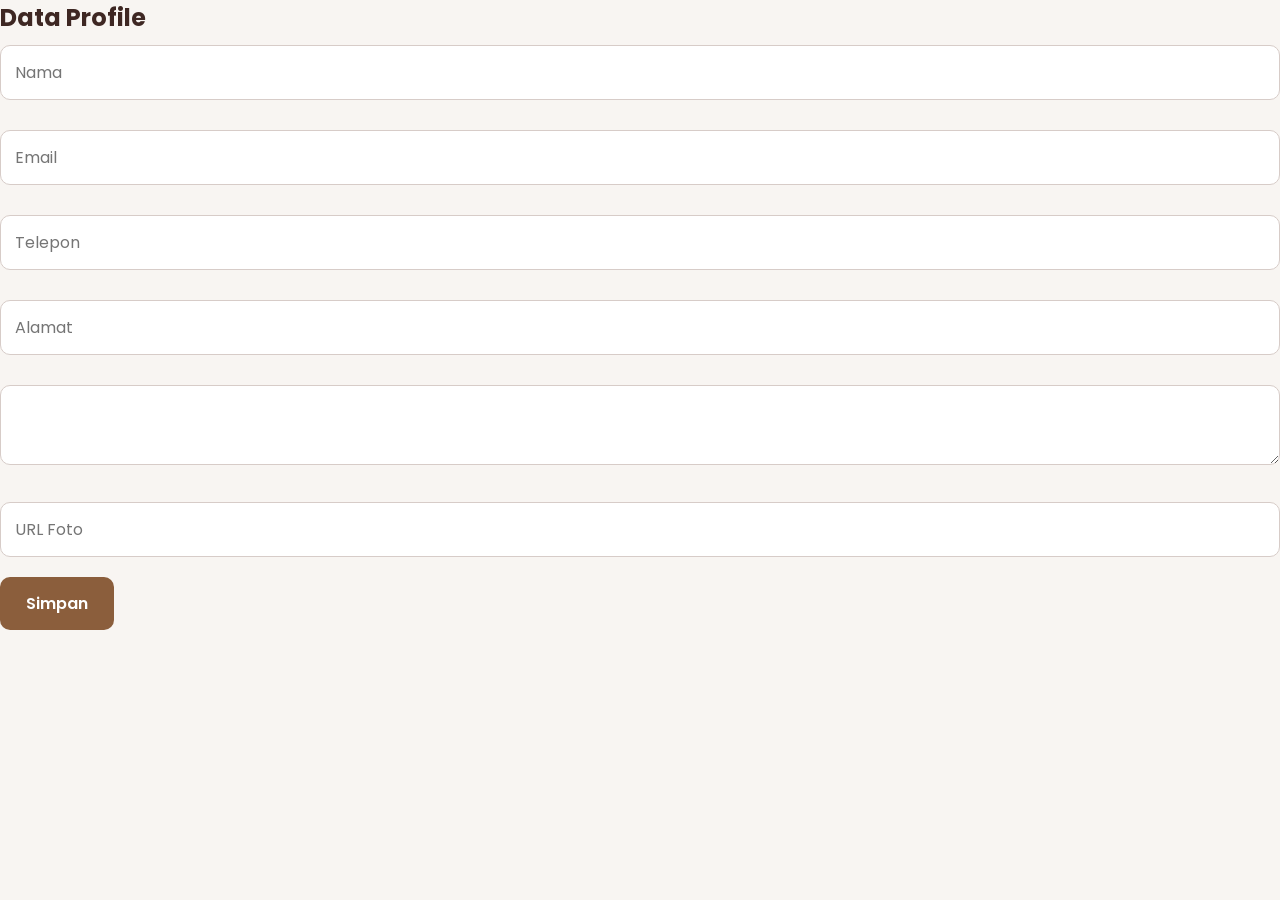
==== Frontend/admin/akun.html @ cebf97ff "First Commit" ====
<!DOCTYPE html>
<html>
<head>
    <title>Profile</title>

    <link rel="stylesheet" href="css/base.css">
</head>
<body>

<div class="container">

    <h2>Data Profile</h2>

    <form id="profileForm">

        <input type="text" id="nama" placeholder="Nama">

        <input type="email" id="email" placeholder="Email">

        <input type="text" id="telepon" placeholder="Telepon">

        <input type="text" id="alamat" placeholder="Alamat">

        <textarea
            id="deskripsi"
            placeholder="Deskripsi">
        </textarea>

        <input type="text" id="foto" placeholder="URL Foto">

        <button type="submit">
            Simpan
        </button>

    </form>

</div>

<script src="js/api.js"></script>

</body>
</html>
---- Frontend/admin/css/base.css ----
/* ==============================
        GOOGLE FONT
============================== */

@import url('https://fonts.googleapis.com/css2?family=Poppins:wght@300;400;500;600;700;800&display=swap');

/* ==============================
        RESET
============================== */

*{
    margin:0;
    padding:0;
    box-sizing:border-box;
    font-family:'Poppins',sans-serif;
}

html{
    scroll-behavior:smooth;
}

body{
    background:#F8F5F2;
    color:#3E2723;
}

a{
    text-decoration:none;
}

ul{
    list-style:none;
}

/* ==============================
        SIDEBAR
============================== */

.sidebar{

    position:fixed;
    top:0;
    left:0;
    width:280px;
    height:100vh;

    background:#4E342E;

    display:flex;
    flex-direction:column;
    overflow:auto;

    box-shadow:5px 0 20px rgba(0,0,0,.15);

    z-index:1000;

}

/* ==============================
        LOGO
============================== */

.logo{

    padding:30px;
    border-bottom:1px solid rgba(255,255,255,.08);

}

.logo h2{

    color:#FFF8F0;
    font-size:34px;
    font-weight:700;

}

.logo span{

    color:#D7CCC8;

}

.logo i{

    margin-right:10px;
    color:#D7CCC8;

}

/* ==============================
        MENU
============================== */

.sidebar nav{

    margin-top:20px;

}

.sidebar li{

    margin:8px 15px;

}

.sidebar li a{

    display:flex;
    align-items:center;
    gap:15px;

    padding:16px 20px;

    color:#F5F5F5;

    font-size:17px;

    border-radius:12px;

    transition:.3s;

}

.sidebar li a i{

    width:20px;
    text-align:center;
    font-size:18px;

}

.sidebar li:hover a{

    background:#6D4C41;
    color:white;

}

.sidebar li.active a{

    background:#A47551;
    color:white;

}

/* ==============================
        MAIN
============================== */

.main{

    margin-left:280px;
    min-height:100vh;
    padding:35px;

}

/* ==============================
        TOPBAR
============================== */

.topbar{

    background:#FFFCF8;

    padding:25px 35px;

    border-radius:18px;

    display:flex;

    justify-content:space-between;

    align-items:center;

    box-shadow:0 8px 20px rgba(0,0,0,.05);

    margin-bottom:35px;

}

.topbar h1{

    font-size:42px;

    color:#4E342E;

}

.admin-info{

    color:#8D6E63;

    font-size:18px;

}

.admin-info span{

    color:#8B5E3C;

    font-weight:700;

}

/* ==============================
        CARD
============================== */

.cards{

    display:grid;

    grid-template-columns:repeat(auto-fit,minmax(280px,1fr));

    gap:25px;

    margin-bottom:35px;

}

.card{

    background:#FFFCF8;

    border-radius:18px;

    padding:30px;

    display:flex;

    align-items:center;

    gap:25px;

    box-shadow:0 10px 25px rgba(0,0,0,.05);

    transition:.3s;

    border:1px solid #E7DDD5;

}

.card:hover{

    transform:translateY(-5px);

    box-shadow:0 15px 30px rgba(111,78,55,.15);

}

.card .icon{

    width:75px;

    height:75px;

    background:#8B5E3C;

    color:white;

    border-radius:20px;

    display:flex;

    justify-content:center;

    align-items:center;

    font-size:32px;

}

.card h2{

    font-size:48px;

    color:#4E342E;

}

.card p{

    color:#795548;

    font-size:18px;

}

/* ==============================
        SECTION
============================== */

.quick-action,
.latest-data,
.quick,
.latest{

    background:#FFFCF8;

    border-radius:18px;

    padding:30px;

    margin-bottom:35px;

    box-shadow:0 10px 25px rgba(0,0,0,.05);

    border:1px solid #E7DDD5;

}

.quick-action h2,
.latest-data h2,
.quick h2,
.latest h2{

    margin-bottom:25px;

    font-size:30px;

    color:#4E342E;

}

/* ==============================
        BUTTON
============================== */

.action-buttons,
.buttons{

    display:flex;

    gap:20px;

    flex-wrap:wrap;

}

.btn,
button{

    background:#8B5E3C;

    color:white;

    padding:14px 26px;

    border-radius:10px;

    border:none;

    cursor:pointer;

    font-size:16px;

    font-weight:600;

    transition:.3s;

}

.btn:hover,
button:hover{

    background:#6F4E37;

    transform:translateY(-2px);

}

.cancel{

    background:#8D6E63 !important;

}

.cancel:hover{

    background:#6D4C41 !important;

}

/* ==============================
        TABLE
============================== */

table{

    width:100%;

    border-collapse:collapse;

}

thead{

    background:#8B5E3C;

}

thead th{

    color:white;

    padding:18px;

    text-align:left;

}

tbody td{

    padding:18px;

    border-bottom:1px solid #E7DDD5;

}

tbody tr:hover{

    background:#F3E9E1;

}

/* ==============================
        FORM
============================== */

input,
textarea,
select{

    width:100%;

    padding:14px;

    margin-top:10px;

    margin-bottom:20px;

    border:1px solid #D7CCC8;

    border-radius:10px;

    outline:none;

    font-size:16px;

    background:white;

}

input:focus,
textarea:focus,
select:focus{

    border-color:#8B5E3C;

    box-shadow:0 0 0 3px rgba(139,94,60,.15);

}

/* ==============================
        SCROLLBAR
============================== */

::-webkit-scrollbar{

    width:8px;

}

::-webkit-scrollbar-thumb{

    background:#8B5E3C;

    border-radius:20px;

}

/* ==============================
        RESPONSIVE
============================== */

@media(max-width:991px){

    .sidebar{

        width:90px;

    }

    .logo h2{

        font-size:0;

    }

    .logo i{

        font-size:30px;

        margin:0;

    }

    .sidebar li a{

        justify-content:center;

        padding:18px;

    }

    .sidebar li a span{

        display:none;

    }

    .sidebar li a{

        font-size:0;

    }

    .sidebar li a i{

        font-size:22px;

    }

    .main{

        margin-left:90px;

    }

}

@media(max-width:768px){

    .topbar{

        flex-direction:column;

        gap:15px;

        text-align:center;

    }

    .cards{

        grid-template-columns:1fr;

    }

    .action-buttons,
    .buttons{

        flex-direction:column;

    }

    .btn,
    button{

        justify-content:center;

        width:100%;

    }

}
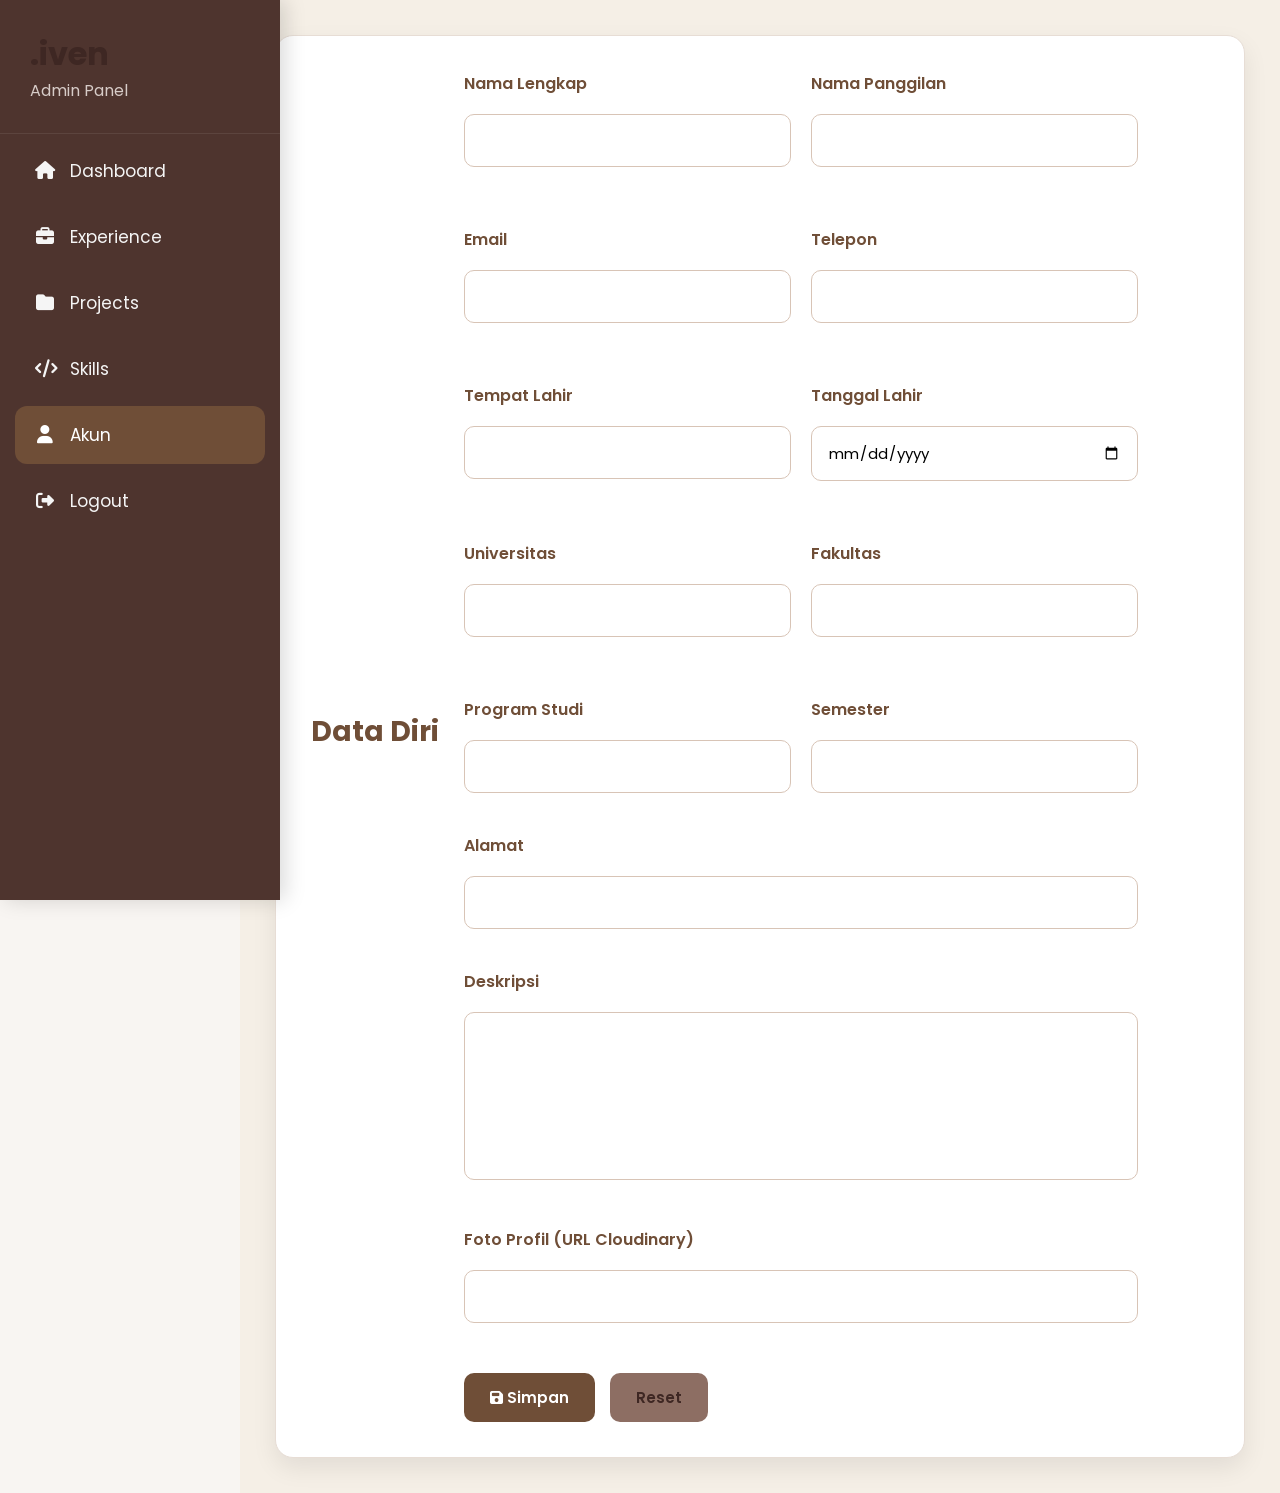
==== commit 777ba48b: "Fix Vercel deployment" ====
--- a/Frontend/admin/akun.html
+++ b/Frontend/admin/akun.html
@@ -1,42 +1,323 @@
 <!DOCTYPE html>
-<html>
+<html lang="id">
+
 <head>
-    <title>Profile</title>
-
-    <link rel="stylesheet" href="css/base.css">
+
+<meta charset="UTF-8">
+<meta name="viewport" content="width=device-width, initial-scale=1.0">
+
+<title>Akun Admin</title>
+
+<link rel="stylesheet" href="css/base.css">
+<link rel="stylesheet" href="css/akun.css">
+
+<link rel="stylesheet"
+href="https://cdnjs.cloudflare.com/ajax/libs/font-awesome/6.5.2/css/all.min.css">
+
+<link href="https://fonts.googleapis.com/css2?family=Poppins:wght@300;400;500;600;700&display=swap"
+rel="stylesheet">
+
 </head>
+
 <body>
 
-<div class="container">
-
-    <h2>Data Profile</h2>
-
-    <form id="profileForm">
-
-        <input type="text" id="nama" placeholder="Nama">
-
-        <input type="email" id="email" placeholder="Email">
-
-        <input type="text" id="telepon" placeholder="Telepon">
-
-        <input type="text" id="alamat" placeholder="Alamat">
-
-        <textarea
-            id="deskripsi"
-            placeholder="Deskripsi">
-        </textarea>
-
-        <input type="text" id="foto" placeholder="URL Foto">
-
-        <button type="submit">
-            Simpan
-        </button>
-
-    </form>
+<!-- ================= SIDEBAR ================= -->
+
+<div class="sidebar">
+
+<div class="logo">
+
+<h1>.iven</h1>
+
+<span>Admin Panel</span>
+
+</div>
+
+<ul>
+
+<li>
+
+<a href="dashboard.html">
+
+<i class="fa-solid fa-house"></i>
+
+Dashboard
+
+</a>
+
+</li>
+
+<li>
+
+<a href="experience.html">
+
+<i class="fa-solid fa-briefcase"></i>
+
+Experience
+
+</a>
+
+</li>
+
+<li>
+
+<a href="projects.html">
+
+<i class="fa-solid fa-folder"></i>
+
+Projects
+
+</a>
+
+</li>
+
+<li>
+
+<a href="skills.html">
+
+<i class="fa-solid fa-code"></i>
+
+Skills
+
+</a>
+
+</li>
+
+<li class="active">
+
+<a href="akun.html">
+
+<i class="fa-solid fa-user"></i>
+
+Akun
+
+</a>
+
+</li>
+
+<li>
+
+<a href="login.html" id="logoutBtn">
+
+<i class="fa-solid fa-right-from-bracket"></i>
+
+Logout
+
+</a>
+
+</li>
+
+</ul>
+
+</div>
+
+<!-- ================= MAIN ================= -->
+
+<div class="main">
+
+<div class="card">
+
+<h2>Data Diri</h2>
+
+<form id="profileForm">
+
+<div class="grid">
+
+<div class="form-group">
+
+<label>Nama Lengkap</label>
+
+<input
+type="text"
+id="nama">
+
+</div>
+
+<div class="form-group">
+
+<label>Nama Panggilan</label>
+
+<input
+type="text"
+id="nama_panggilan">
+
+</div>
+
+<div class="form-group">
+
+<label>Email</label>
+
+<input
+type="email"
+id="email">
+
+</div>
+
+<div class="form-group">
+
+<label>Telepon</label>
+
+<input
+type="text"
+id="telepon">
+
+</div>
+
+<div class="form-group">
+
+<label>Tempat Lahir</label>
+
+<input
+type="text"
+id="tempat_lahir">
+
+</div>
+
+<div class="form-group">
+
+<label>Tanggal Lahir</label>
+
+<input
+type="date"
+id="tanggal_lahir">
+
+</div>
+
+<div class="form-group">
+
+<label>Universitas</label>
+
+<input
+type="text"
+id="universitas">
+
+</div>
+
+<div class="form-group">
+
+<label>Fakultas</label>
+
+<input
+type="text"
+id="fakultas">
+
+</div>
+
+<div class="form-group">
+
+<label>Program Studi</label>
+
+<input
+type="text"
+id="program_studi">
+
+</div>
+
+<div class="form-group">
+
+<label>Semester</label>
+
+<input
+type="text"
+id="semester">
+
+</div>
+
+</div>
+
+<div class="form-group">
+
+<label>Alamat</label>
+
+<input
+type="text"
+id="alamat">
+
+</div>
+
+<div class="form-group">
+
+<label>Deskripsi</label>
+
+<textarea
+id="deskripsi"
+rows="6"></textarea>
+
+</div>
+
+<div class="form-group">
+
+<label>Foto Profil (URL Cloudinary)</label>
+
+<input
+type="text"
+id="foto">
+
+</div>
+
+<div class="form-group">
+
+<img
+id="preview"
+src=""
+style="width:180px;border-radius:12px;display:none;">
+
+</div>
+
+<div class="button-group">
+
+<button type="submit">
+
+<i class="fa-solid fa-floppy-disk"></i>
+
+Simpan
+
+</button>
+
+<button
+type="reset"
+class="cancel">
+
+Reset
+
+</button>
+
+</div>
+
+</form>
+
+</div>
 
 </div>
 
 <script src="js/api.js"></script>
+<script src="js/akun.js"></script>
+
+<script>
+
+const foto=document.getElementById("foto");
+
+const preview=document.getElementById("preview");
+
+foto.addEventListener("input",()=>{
+
+if(foto.value!=""){
+
+preview.src=foto.value;
+
+preview.style.display="block";
+
+}
+
+else{
+
+preview.style.display="none";
+
+}
+
+});
+
+</script>
 
 </body>
 </html>
--- a/Frontend/admin/css/akun.css
+++ b/Frontend/admin/css/akun.css
@@ -0,0 +1,208 @@
+/* ===========================
+   MAIN
+=========================== */
+
+.main{
+    margin-left:240px;
+    padding:35px;
+    background:#F5EFE6;
+    min-height:100vh;
+}
+
+/* ===========================
+   CARD
+=========================== */
+
+.card{
+    background:#fff;
+    border-radius:18px;
+    padding:35px;
+    box-shadow:0 10px 25px rgba(0,0,0,.08);
+}
+
+.card h2{
+    margin-bottom:30px;
+    color:#6F4E37;
+    font-size:28px;
+}
+
+/* ===========================
+   GRID
+=========================== */
+
+.grid{
+    display:grid;
+    grid-template-columns:repeat(2,1fr);
+    gap:20px;
+}
+
+/* ===========================
+   FORM
+=========================== */
+
+.form-group{
+    margin-bottom:20px;
+}
+
+.form-group label{
+    display:block;
+    margin-bottom:8px;
+    font-weight:600;
+    color:#6F4E37;
+}
+
+.form-group input,
+.form-group textarea{
+
+    width:100%;
+
+    padding:14px 16px;
+
+    border:1px solid #D8C4B6;
+
+    border-radius:10px;
+
+    outline:none;
+
+    font-size:15px;
+
+    transition:.3s;
+
+    background:#fff;
+
+}
+
+.form-group textarea{
+
+    resize:none;
+
+}
+
+.form-group input:focus,
+.form-group textarea:focus{
+
+    border-color:#A67C52;
+
+    box-shadow:0 0 0 3px rgba(166,124,82,.15);
+
+}
+
+/* ===========================
+   FOTO
+=========================== */
+
+#preview{
+
+    margin-top:10px;
+
+    width:180px;
+
+    height:180px;
+
+    object-fit:cover;
+
+    border-radius:12px;
+
+    border:4px solid #D8C4B6;
+
+}
+
+/* ===========================
+   BUTTON
+=========================== */
+
+.button-group{
+
+    display:flex;
+
+    gap:15px;
+
+    margin-top:30px;
+
+}
+
+.button-group button{
+
+    border:none;
+
+    padding:13px 26px;
+
+    border-radius:10px;
+
+    cursor:pointer;
+
+    font-size:15px;
+
+    font-weight:600;
+
+    transition:.3s;
+
+}
+
+.button-group button:first-child{
+
+    background:#6F4E37;
+
+    color:white;
+
+}
+
+.button-group button:first-child:hover{
+
+    background:#5D4037;
+
+}
+
+.cancel{
+
+    background:#BCAAA4;
+
+    color:#3E2723;
+
+}
+
+.cancel:hover{
+
+    background:#A1887F;
+
+}
+
+/* ===========================
+   SIDEBAR ACTIVE
+=========================== */
+
+.sidebar ul li.active a{
+
+    background:#6F4E37;
+
+    color:white;
+
+}
+
+/* ===========================
+   RESPONSIVE
+=========================== */
+
+@media(max-width:900px){
+
+.main{
+
+    margin-left:0;
+
+    padding:20px;
+
+}
+
+.grid{
+
+    grid-template-columns:1fr;
+
+}
+
+.button-group{
+
+    flex-direction:column;
+
+}
+
+}
